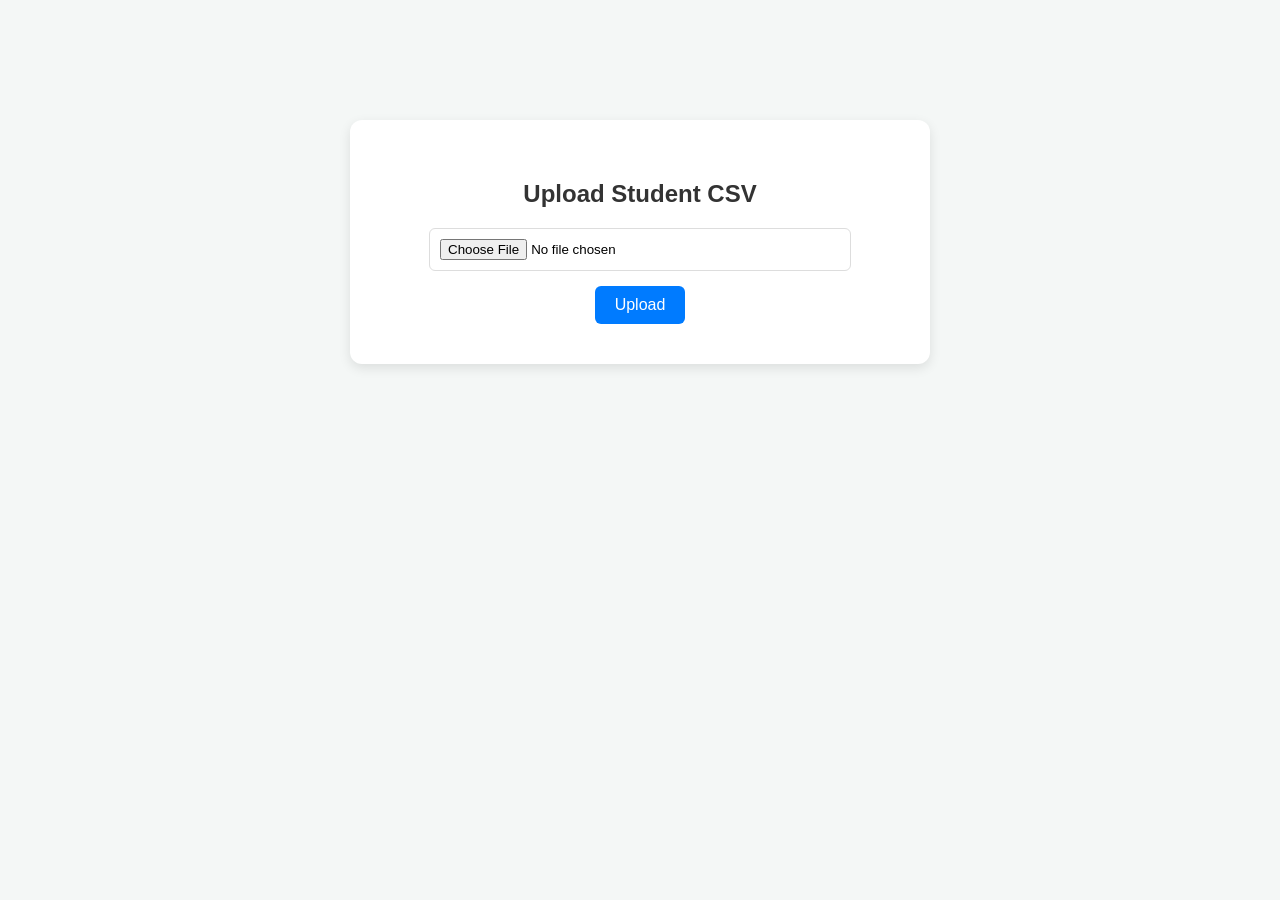
==== frontend/index.html @ 8189d9da "feat: implement student analytics dashboard with FastAPI backend and data visualization frontend" ====
<!DOCTYPE html>
<html>
<head>
    <title>Upload CSV</title>
    <link rel="stylesheet" href="style.css">
</head>
<body>

<div class="container">
    <h2>Upload Student CSV</h2>
    <input type="file" id="file" accept=".csv">
    <button onclick="uploadFile()">Upload</button>
</div>

<script>
async function uploadFile() {
    let file = document.getElementById("file").files[0];

    if (!file) {
        alert("Please select a file first");
        return;
    }

    if (!file.name.endsWith(".csv")) {
        alert("Invalid file format. Please upload a .csv file.");
        return;
    }

    let formData = new FormData();
    formData.append("file", file);

    try {
        let response = await fetch("http://127.0.0.1:8000/upload", {
            method: "POST",
            body: formData
        });

        let data = await response.json();

        if (response.ok && !data.error) {
            alert("Upload Successful! Redirecting to Dashboard...");
            window.location.href = "dashboard.html";
        } else {
            alert("Upload failed: " + (data.error || "Unknown error"));
        }
    } catch (e) {
        alert("Upload failed! Make sure the backend server is running.");
    }
}
</script>

</body>
</html>
---- frontend/style.css ----
body {
    font-family: 'Segoe UI', Tahoma, Geneva, Verdana, sans-serif;
    background-color: #f4f7f6;
    margin: 0;
    padding: 20px;
}

.container {
    background-color: white;
    padding: 40px;
    border-radius: 12px;
    box-shadow: 0 4px 12px rgba(0,0,0,0.1);
    text-align: center;
    width: 500px;
    margin: 100px auto;
}

h1, h2 {
    color: #333;
}

.dashboard-header {
    display: flex;
    justify-content: space-between;
    align-items: center;
    margin-bottom: 30px;
    background: white;
    padding: 20px 30px;
    border-radius: 12px;
    box-shadow: 0 2px 8px rgba(0,0,0,0.05);
}

.back-btn {
    text-decoration: none;
    background-color: #007bff;
    color: white;
    padding: 10px 20px;
    border-radius: 6px;
    font-weight: bold;
}

/* Dashboard Grid */
.dashboard-grid {
    display: grid;
    grid-template-columns: repeat(auto-fit, minmax(400px, 1fr));
    gap: 20px;
}

.card {
    background-color: white;
    padding: 25px;
    border-radius: 12px;
    box-shadow: 0 4px 12px rgba(0,0,0,0.05);
    text-align: center;
}

.search-card {
    grid-column: 1 / -1;
}

/* Forms & Tables */
input[type="file"] {
    padding: 10px;
    width: 80%;
    margin-bottom: 15px;
    border: 1px solid #ddd;
    border-radius: 6px;
}

.search-box {
    display: flex;
    justify-content: center;
    gap: 15px;
    margin-bottom: 25px;
    align-items: center;
}

.search-box input[type="text"] {
    padding: 10px;
    width: 300px;
    margin: 0;
    border: 1px solid #ccc;
    border-radius: 6px;
    font-size: 16px;
}

button {
    background-color: #007bff;
    color: white;
    padding: 10px 20px;
    border: none;
    border-radius: 6px;
    cursor: pointer;
    font-size: 16px;
}

button:hover {
    background-color: #0056b3;
}

.styled-table {
    width: 100%;
    border-collapse: collapse;
    margin-top: 15px;
}

.styled-table th, .styled-table td {
    padding: 12px;
    border-bottom: 1px solid #ddd;
}

.styled-table th {
    background-color: #f8f9fa;
}

/* Badge */
.badge {
    padding: 5px 10px;
    border-radius: 15px;
    color: white;
    font-weight: bold;
}
.badge-primary { background-color: #007bff; }

.error-msg {
    color: red;
    font-weight: bold;
}

.sgpa-list {
    list-style-type: none;
    padding: 0;
}
.sgpa-list li {
    padding: 5px 0;
    border-bottom: 1px solid #f0f0f0;
}
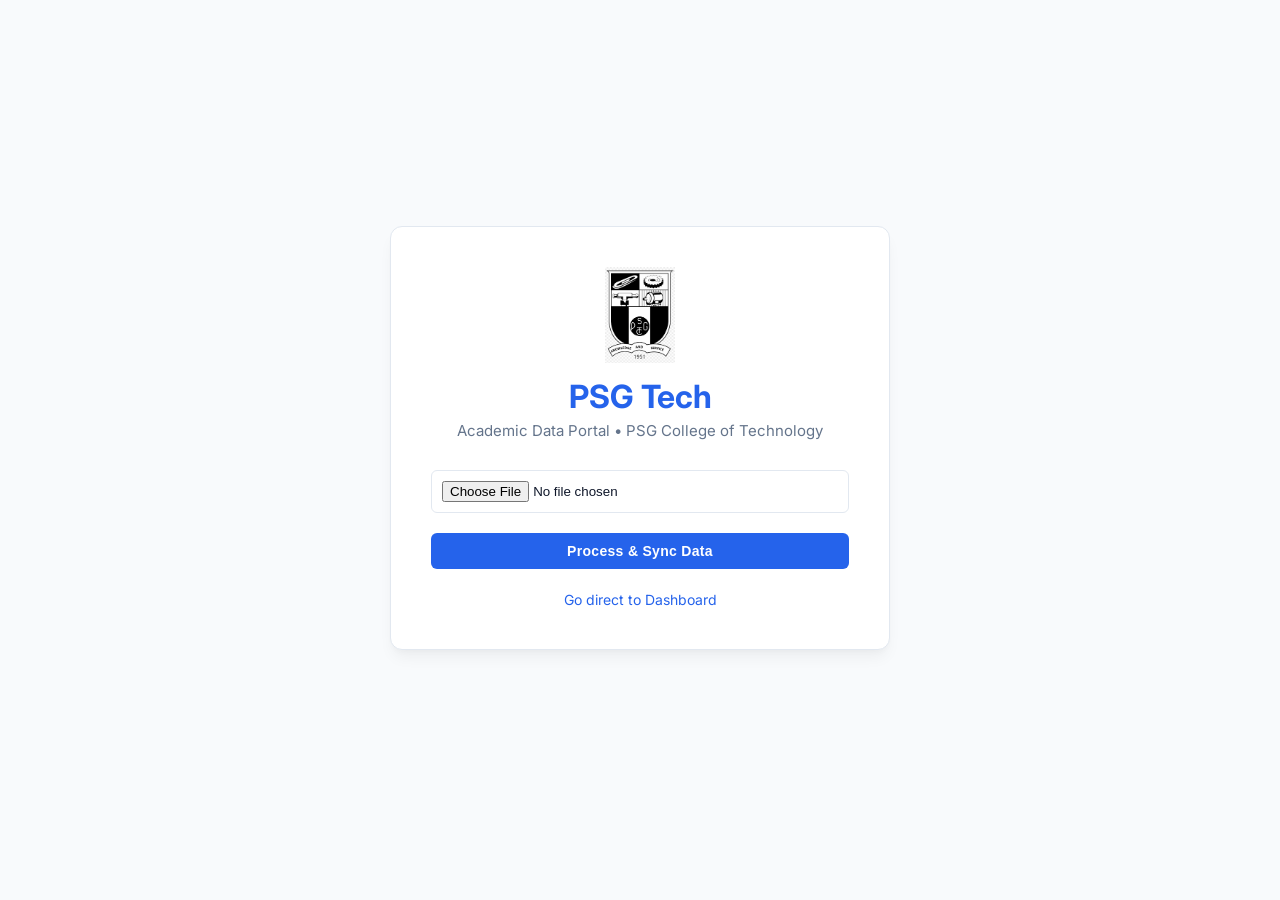
==== commit 8e3d42c3: "feat: implement full-stack student dashboard with interactive visualizations and data filtering capa" ====
--- a/frontend/index.html
+++ b/frontend/index.html
@@ -1,15 +1,25 @@
 <!DOCTYPE html>
 <html>
 <head>
-    <title>Upload CSV</title>
+    <title>PSG Tech | Data Portal</title>
+    <link href="https://fonts.googleapis.com/css2?family=Inter:wght@300;400;500;600;700&display=swap" rel="stylesheet">
+    <link rel="stylesheet" href="https://cdnjs.cloudflare.com/ajax/libs/font-awesome/6.4.0/css/all.min.css">
     <link rel="stylesheet" href="style.css">
 </head>
-<body>
-
-<div class="container">
-    <h2>Upload Student CSV</h2>
-    <input type="file" id="file" accept=".csv">
-    <button onclick="uploadFile()">Upload</button>
+<body class="light-mode">
+<div class="main-content" style="margin-left: 0; width: 100%; display: flex; justify-content: center; align-items: center; min-height: 100vh;">
+    <div class="card glass-card" style="width: 500px; text-align: center; padding: 40px;">
+        <div class="card-header" style="margin-bottom: 30px;">
+            <img src="logo.png" alt="PSGCT Logo" style="width: 70px; margin-bottom: 10px;">
+            <h1 style="color: var(--primary); margin-bottom: 5px;">PSG Tech</h1>
+            <p class="subtitle">Academic Data Portal &bull; PSG College of Technology</p>
+        </div>
+        <input type="file" id="file" accept=".csv" style="width: 100%; padding: 10px; border: 1px solid var(--border-color); border-radius: 6px; margin-bottom: 20px;">
+        <button class="btn btn-primary" style="width: 100%; justify-content: center;" onclick="uploadFile()">Process & Sync Data</button>
+        <div style="margin-top: 20px;">
+            <a href="dashboard.html" style="color: var(--primary); text-decoration: none; font-size: 14px;">Go direct to Dashboard</a>
+        </div>
+    </div>
 </div>
 
 <script>
--- a/frontend/style.css
+++ b/frontend/style.css
@@ -1,137 +1,315 @@
+:root {
+    /* Light Mode Tokens */
+    --bg-color: #f8fafc;
+    --sidebar-bg: linear-gradient(180deg, #0f172a 0%, #1e293b 100%);
+    --sidebar-text: #94a3b8;
+    --sidebar-active: #3b82f6;
+    --sidebar-active-bg: rgba(59, 130, 246, 0.15);
+    
+    --card-bg: #ffffff;
+    --text-main: #0f172a;
+    --text-muted: #64748b;
+    --border-color: #e2e8f0;
+    
+    --primary: #2563eb;
+    --primary-hover: #1d4ed8;
+    --success: #10b981;
+    --danger: #ef4444;
+    --warning: #f59e0b;
+
+    /* Shadows */
+    --shadow-sm: 0 1px 2px 0 rgba(0, 0, 0, 0.05);
+    --shadow-md: 0 4px 6px -1px rgba(0, 0, 0, 0.05), 0 2px 4px -1px rgba(0, 0, 0, 0.03);
+    --shadow-lg: 0 10px 15px -3px rgba(0, 0, 0, 0.05), 0 4px 6px -2px rgba(0, 0, 0, 0.025);
+}
+
+.dark-mode {
+    /* Dark Mode Tokens */
+    --bg-color: #0b0f19;
+    --sidebar-bg: linear-gradient(180deg, #090b14 0%, #0f172a 100%);
+    --sidebar-text: #94a3b8;
+    --sidebar-active: #60a5fa;
+    --sidebar-active-bg: rgba(96, 165, 250, 0.2);
+
+    --card-bg: #111827;
+    --text-main: #f1f5f9;
+    --text-muted: #94a3b8;
+    --border-color: #1f2937;
+    
+    --primary: #3b82f6;
+    --primary-hover: #60a5fa;
+
+    --shadow-md: 0 4px 6px -1px rgba(0, 0, 0, 0.3), 0 2px 4px -1px rgba(0, 0, 0, 0.2);
+    --shadow-lg: 0 10px 15px -3px rgba(0, 0, 0, 0.5), 0 4px 6px -2px rgba(0, 0, 0, 0.3);
+}
+
+* { margin: 0; padding: 0; box-sizing: border-box; }
+
 body {
-    font-family: 'Segoe UI', Tahoma, Geneva, Verdana, sans-serif;
-    background-color: #f4f7f6;
-    margin: 0;
-    padding: 20px;
-}
-
-.container {
-    background-color: white;
-    padding: 40px;
-    border-radius: 12px;
-    box-shadow: 0 4px 12px rgba(0,0,0,0.1);
-    text-align: center;
-    width: 500px;
-    margin: 100px auto;
-}
-
-h1, h2 {
-    color: #333;
-}
-
-.dashboard-header {
+    font-family: 'Inter', -apple-system, BlinkMacSystemFont, "Segoe UI", Roboto, sans-serif;
+    background-color: var(--bg-color);
+    color: var(--text-main);
     display: flex;
-    justify-content: space-between;
-    align-items: center;
-    margin-bottom: 30px;
-    background: white;
-    padding: 20px 30px;
-    border-radius: 12px;
-    box-shadow: 0 2px 8px rgba(0,0,0,0.05);
-}
-
-.back-btn {
-    text-decoration: none;
-    background-color: #007bff;
-    color: white;
-    padding: 10px 20px;
-    border-radius: 6px;
-    font-weight: bold;
-}
-
-/* Dashboard Grid */
-.dashboard-grid {
-    display: grid;
-    grid-template-columns: repeat(auto-fit, minmax(400px, 1fr));
-    gap: 20px;
-}
-
-.card {
-    background-color: white;
-    padding: 25px;
-    border-radius: 12px;
-    box-shadow: 0 4px 12px rgba(0,0,0,0.05);
-    text-align: center;
-}
-
-.search-card {
-    grid-column: 1 / -1;
-}
-
-/* Forms & Tables */
-input[type="file"] {
-    padding: 10px;
-    width: 80%;
-    margin-bottom: 15px;
-    border: 1px solid #ddd;
-    border-radius: 6px;
-}
-
-.search-box {
+    min-height: 100vh;
+    transition: background-color 0.4s ease, color 0.4s ease;
+}
+
+/* Sidebar */
+.sidebar {
+    width: 260px;
+    background: var(--sidebar-bg);
+    color: var(--sidebar-text);
+    padding: 24px 0;
     display: flex;
-    justify-content: center;
-    gap: 15px;
-    margin-bottom: 25px;
-    align-items: center;
-}
-
-.search-box input[type="text"] {
-    padding: 10px;
-    width: 300px;
-    margin: 0;
-    border: 1px solid #ccc;
-    border-radius: 6px;
-    font-size: 16px;
-}
-
-button {
-    background-color: #007bff;
-    color: white;
-    padding: 10px 20px;
-    border: none;
-    border-radius: 6px;
-    cursor: pointer;
-    font-size: 16px;
-}
-
-button:hover {
-    background-color: #0056b3;
-}
-
-.styled-table {
-    width: 100%;
-    border-collapse: collapse;
-    margin-top: 15px;
-}
-
-.styled-table th, .styled-table td {
-    padding: 12px;
-    border-bottom: 1px solid #ddd;
-}
-
-.styled-table th {
-    background-color: #f8f9fa;
-}
-
-/* Badge */
-.badge {
-    padding: 5px 10px;
-    border-radius: 15px;
-    color: white;
-    font-weight: bold;
-}
-.badge-primary { background-color: #007bff; }
-
-.error-msg {
-    color: red;
-    font-weight: bold;
-}
-
-.sgpa-list {
-    list-style-type: none;
-    padding: 0;
-}
-.sgpa-list li {
-    padding: 5px 0;
-    border-bottom: 1px solid #f0f0f0;
-}
+    flex-direction: column;
+    position: fixed;
+    height: 100vh;
+    box-shadow: 4px 0 24px rgba(0,0,0,0.05);
+    z-index: 10;
+}
+.sidebar .logo { 
+    padding: 0 24px 24px; 
+    border-bottom: 1px solid rgba(255,255,255,0.05); 
+    display: flex; align-items: center; gap: 12px;
+}
+.sidebar .logo i {
+    color: var(--sidebar-active);
+    font-size: 24px;
+}
+.sidebar .logo h2 { 
+    color: #fff; font-size: 20px; font-weight: 700; letter-spacing: -0.5px;
+}
+.nav-links { list-style: none; margin-top: 24px; flex-grow: 1; padding: 0 12px; }
+.nav-links li { margin-bottom: 4px; }
+.nav-links li a { 
+    color: var(--sidebar-text); 
+    text-decoration: none; 
+    display: flex; align-items: center; gap: 12px; 
+    font-weight: 500; 
+    padding: 12px 16px; 
+    border-radius: 8px;
+    transition: all 0.2s ease;
+}
+.nav-links li a:hover {
+    background-color: rgba(255,255,255,0.05);
+    color: #fff;
+}
+.nav-links li.active a { 
+    background-color: var(--sidebar-active-bg); 
+    color: var(--sidebar-active);
+    font-weight: 600;
+}
+.theme-toggle { padding: 24px; }
+.theme-toggle button { 
+    width: 100%; background: rgba(255,255,255,0.05); border: 1px solid rgba(255,255,255,0.1); 
+    color: #fff; padding: 12px; border-radius: 8px; cursor: pointer; transition: 0.3s; 
+    font-weight: 500; display: flex; justify-content: center; align-items: center; gap: 8px;
+}
+.theme-toggle button:hover { background: rgba(255,255,255,0.1); }
+
+/* Main Content */
+.main-content { 
+    margin-left: 260px; 
+    padding: 40px; 
+    width: calc(100% - 260px); 
+}
+
+/* Header */
+.top-header { 
+    display: flex; justify-content: space-between; align-items: flex-end; 
+    margin-bottom: 32px; 
+}
+.top-header h1 { 
+    font-size: 32px; font-weight: 800; margin-bottom: 8px; letter-spacing: -1px;
+    background: linear-gradient(90deg, var(--text-main), var(--text-muted));
+    -webkit-background-clip: text;
+    -webkit-text-fill-color: transparent;
+}
+.subtitle { color: var(--text-muted); font-size: 15px; font-weight: 400; }
+
+/* Buttons */
+.btn { 
+    padding: 10px 20px; border: none; border-radius: 6px; font-weight: 600; 
+    cursor: pointer; transition: all 0.2s; display: inline-flex; align-items: center; gap: 8px; 
+    font-size: 14px; letter-spacing: 0.3px;
+}
+.btn-primary { background-color: var(--primary); color: white; }
+.btn-primary:hover { background-color: var(--primary-hover); transform: translateY(-1px); box-shadow: var(--shadow-md); }
+.premium-shadow { box-shadow: 0 6px 12px rgba(37, 99, 235, 0.2); }
+
+.btn-secondary { background-color: var(--card-bg); color: var(--text-main); border: 1px solid var(--border-color); }
+.btn-secondary:hover { background-color: var(--bg-color); }
+.btn-text { background: transparent; color: var(--text-muted); padding: 5px 10px; font-size: 13px; }
+.btn-text:hover { color: var(--text-main); text-decoration: underline; }
+
+/* Cards Defaults */
+.card { 
+    background-color: var(--card-bg); border-radius: 12px; padding: 24px; 
+    box-shadow: var(--shadow-lg); border: 1px solid var(--border-color); 
+    margin-bottom: 24px; 
+}
+.card h3 { 
+    margin-bottom: 20px; font-size: 17px; color: var(--text-main); font-weight: 700;
+}
+
+/* Filters */
+.filter-section {
+    padding: 20px 24px;
+}
+.filter-header { display: flex; justify-content: space-between; align-items: center; margin-bottom: 15px; }
+.filter-header h3 { margin: 0; border: none; padding: 0; }
+.filter-controls { display: flex; gap: 24px; align-items: flex-end; flex-wrap: wrap; }
+.filter-group { display: flex; flex-direction: column; gap: 8px; flex: 1; min-width: 200px; }
+.filter-group label { font-size: 11px; font-weight: 700; color: var(--text-muted); text-transform: uppercase; letter-spacing: 1px; }
+select { 
+    padding: 12px 16px; border-radius: 8px; border: 1px solid var(--border-color); 
+    background-color: var(--bg-color); color: var(--text-main); font-size: 14px; 
+    font-weight: 500; outline: none; appearance: none;
+    background-image: url("data:image/svg+xml;charset=US-ASCII,%3Csvg%20xmlns%3D%22http%3A%2F%2Fwww.w3.org%2F2000%2Fsvg%22%20width%3D%22292.4%22%20height%3D%22292.4%22%3E%3Cpath%20fill%3D%22%2364748b%22%20d%3D%22M287%2069.4a17.6%2017.6%200%200%200-13-5.4H18.4c-5%200-9.3%201.8-12.9%205.4A17.6%2017.6%200%200%200%200%2082.2c0%205%201.8%209.3%205.4%2012.9l128%20127.9c3.6%203.6%207.8%205.4%2012.8%205.4s9.2-1.8%2012.8-5.4L287%2095c3.5-3.5%205.4-7.8%205.4-12.8%200-5-1.9-9.2-5.5-12.8z%22%2F%3E%3C%2Fsvg%3E");
+    background-repeat: no-repeat; background-position: right 16px top 50%; background-size: 10px auto;
+}
+select:focus { border-color: var(--primary); box-shadow: 0 0 0 3px rgba(37,99,235,0.1); }
+
+/* KPI Grid */
+.kpi-grid { display: grid; grid-template-columns: repeat(4, 1fr); gap: 24px; margin-bottom: 32px; }
+.kpi-card { 
+    padding: 24px; border-radius: 12px; position: relative; overflow: hidden;
+    display: flex; justify-content: space-between; align-items: flex-start;
+    box-shadow: var(--shadow-md); border: 1px solid var(--border-color);
+}
+.kpi-content { z-index: 2; position: relative; }
+.kpi-content p { font-size: 12px; font-weight: 700; text-transform: uppercase; letter-spacing: 1px; opacity: 0.8; margin-bottom: 8px;}
+.kpi-content h2 { font-size: 36px; font-weight: 800; margin: 0 0 8px 0; letter-spacing: -1px; }
+
+.kpi-icon { 
+    position: absolute; right: -15px; bottom: -15px;
+    font-size: 80px; opacity: 0.15; z-index: 1; transform: rotate(-10deg);
+}
+
+.trend { font-size: 13px; font-weight: 600; display: inline-flex; align-items: center; gap: 4px; padding: 4px 10px; border-radius: 20px; background: rgba(255,255,255,0.5); }
+.dark-mode .trend { background: rgba(0,0,0,0.2); }
+
+/* Enterprise KPI Colors */
+.stat-blue { background: linear-gradient(135deg, #eff6ff 0%, #dbeafe 100%); color: #1e3a8a; border-color: #bfdbfe; }
+.stat-purple { background: linear-gradient(135deg, #f5f3ff 0%, #ede9fe 100%); color: #4c1d95; border-color: #ddd6fe; }
+.stat-green { background: linear-gradient(135deg, #f0fdf4 0%, #dcfce7 100%); color: #14532d; border-color: #bbf7d0; }
+.stat-orange { background: linear-gradient(135deg, #fffbeb 0%, #fef3c7 100%); color: #92400e; border-color: #fde68a; }
+
+.dark-mode .stat-blue { background: linear-gradient(135deg, #1e3a8a 0%, #172554 100%); color: #bfdbfe; border-color: #1e40af;}
+.dark-mode .stat-purple { background: linear-gradient(135deg, #4c1d95 0%, #2e1065 100%); color: #ddd6fe; border-color: #5b21b6;}
+.dark-mode .stat-green { background: linear-gradient(135deg, #14532d 0%, #052e16 100%); color: #bbf7d0; border-color: #166534;}
+.dark-mode .stat-orange { background: linear-gradient(135deg, #78350f 0%, #451a03 100%); color: #fde68a; border-color: #92400e;}
+
+.stat-blue .trend { color: #1d4ed8; }
+.stat-purple .trend { color: #6d28d9; }
+.stat-green .trend { color: #15803d; }
+.stat-orange .trend { color: #b45309; }
+
+.dark-mode .stat-blue .trend { color: #60a5fa; }
+.dark-mode .stat-purple .trend { color: #a78bfa; }
+.dark-mode .stat-green .trend { color: #4ade80; }
+.dark-mode .stat-orange .trend { color: #fbbf24; }
+
+/* Alerts */
+.alerts-section { display: flex; flex-direction: column; gap: 12px; margin-bottom: 32px; }
+.alert-banner { 
+    display: flex; align-items: center; gap: 12px; padding: 16px 20px; 
+    border-radius: 8px; font-size: 14px; font-weight: 500;
+    box-shadow: var(--shadow-sm); border: 1px solid transparent; 
+}
+.alert-danger { background-color: #fef2f2; color: #991b1b; border-color: #fecaca; }
+.alert-warning { background-color: #fffbeb; color: #92400e; border-color: #fde68a; }
+.dark-mode .alert-danger { background-color: rgba(153, 27, 27, 0.1); color: #fca5a5; border-color: rgba(248, 113, 113, 0.2); }
+.dark-mode .alert-warning { background-color: rgba(146, 64, 14, 0.1); color: #fcd34d; border-color: rgba(251, 191, 36, 0.2); }
+
+/* Charts Grid */
+.charts-grid { display: grid; grid-template-columns: 2fr 1fr; gap: 24px; margin-bottom: 32px; }
+.chart-card { background-color: var(--card-bg); padding: 24px; border-radius: 12px; border: 1px solid var(--border-color); box-shadow: var(--shadow-lg); }
+.chart-card h3 { font-size: 16px; margin-bottom: 20px; color: var(--text-main); font-weight: 700; pb: 10px; border-bottom: 1px solid var(--border-color); padding-bottom: 15px;}
+.chart-container { position: relative; height: 320px; width: 100%; }
+.chart-card.half .chart-container { height: 260px; }
+
+/* Tabs Layout */
+.tabs-header { display: flex; gap: 15px; margin-bottom: 24px; border-bottom: 1px solid var(--border-color); padding-bottom: 10px; }
+.tab-btn { background: transparent; border: none; font-size: 15px; font-weight: 600; color: var(--text-muted); padding: 10px 15px; cursor: pointer; border-radius: 8px; transition: 0.2s; display: flex; align-items: center; gap: 8px;}
+.tab-btn:hover { background-color: var(--bg-color); color: var(--text-main); }
+.tab-btn.active { background-color: var(--sidebar-active-bg); color: var(--primary); }
+.tab-content { display: none; animation: fadeIn 0.3s ease-in; }
+.tab-content.active { display: block; }
+@keyframes fadeIn { from { opacity: 0; transform: translateY(5px); } to { opacity: 1; transform: translateY(0); } }
+
+/* Difficulty List */
+.difficulty-list { display: flex; flex-direction: column; gap: 12px; max-height: 260px; overflow-y: auto; padding-right: 5px;}
+.difficulty-list::-webkit-scrollbar { width: 6px; }
+.difficulty-list::-webkit-scrollbar-thumb { background: var(--border-color); border-radius: 10px; }
+.diff-item { display: flex; justify-content: space-between; padding: 12px 16px; background-color: var(--bg-color); border-radius: 8px; font-size: 14px; align-items: center; border: 1px solid var(--border-color);}
+.diff-item .subject { font-weight: 600; color: var(--text-main); }
+.diff-item .score { display: inline-block; padding: 4px 10px; border-radius: 12px; background: rgba(0,0,0,0.05); font-weight: 600; font-size: 12px;}
+.diff-hard { border-left: 4px solid var(--danger); }
+.diff-medium { border-left: 4px solid var(--warning); }
+.diff-easy { border-left: 4px solid var(--success); }
+.diff-hard .score { color: var(--danger); background: rgba(239,68,68,0.1); }
+.diff-medium .score { color: var(--warning); background: rgba(245,158,11,0.1); }
+.diff-easy .score { color: var(--success); background: rgba(16,185,129,0.1); }
+
+/* Bottom Grid */
+.bottom-grid { display: grid; grid-template-columns: 1fr 1fr; gap: 24px; }
+
+/* Tables */
+.enterprise-table { width: 100%; border-collapse: collapse; text-align: left; }
+.enterprise-table th { padding: 16px 12px; background-color: var(--bg-color); color: var(--text-muted); font-size: 12px; font-weight: 700; text-transform: uppercase; letter-spacing: 0.5px; border-bottom: 2px solid var(--border-color); }
+.enterprise-table td { padding: 16px 12px; border-bottom: 1px solid var(--border-color); font-size: 14px; }
+.enterprise-table tr:hover td { background-color: var(--bg-color); }
+.badge { padding: 6px 10px; border-radius: 6px; font-size: 12px; font-weight: 700; }
+.badge-top { background-color: rgba(16, 185, 129, 0.1); color: var(--success); }
+.dark-mode .badge-top { background-color: rgba(16, 185, 129, 0.2); }
+
+/* Compare Section */
+.compare-card .subtitle { margin-bottom: 24px; padding-bottom: 15px; border-bottom: 1px solid var(--border-color); }
+.compare-controls { display: flex; gap: 15px; align-items: center; margin-bottom: 24px; }
+.compare-controls select { flex: 1; }
+.compare-controls .vs { font-weight: bold; color: var(--text-muted); font-size: 14px; background: var(--bg-color); padding: 8px 12px; border-radius: 20px; }
+.compare-stats { display: flex; justify-content: space-between; margin-bottom: 20px; }
+.student-stat h4 { margin-bottom: 8px; color: var(--primary); font-size: 16px; }
+.student-stat.right h4 { color: var(--danger); text-align: right; }
+.stat-box { font-size: 20px; font-weight: 800; padding: 12px 16px; background: var(--bg-color); border-radius: 8px; display: inline-block; border: 1px solid var(--border-color); }
+
+/* Interactive Pass/Fail Component */
+.pf-interactive { display: flex; flex-direction: column; justify-content: center; height: 100%; gap: 30px; padding: 10px; }
+.pf-stats { display: flex; justify-content: space-between; gap: 20px; }
+.pf-card { flex: 1; padding: 25px 20px; border-radius: 12px; cursor: pointer; transition: 0.3s; box-shadow: var(--shadow-sm); border: 2px solid transparent;}
+.pf-card:hover { transform: translateY(-3px); box-shadow: var(--shadow-md); }
+.pf-card-pass { background: rgba(16, 185, 129, 0.1); color: var(--success); }
+.pf-card-pass:hover { border-color: rgba(16, 185, 129, 0.4); }
+.pf-card-fail { background: rgba(239, 68, 68, 0.1); color: var(--danger); }
+.pf-card-fail:hover { border-color: rgba(239, 68, 68, 0.4); }
+.pf-card h4 { font-size: 16px; margin-bottom: 8px; opacity: 0.9; font-weight: 700; text-transform: uppercase; letter-spacing: 1px;}
+.pf-card h2 { font-size: 40px; font-weight: 800; margin: 0; }
+.pf-bar-container { width: 100%; height: 30px; border-radius: 15px; display: flex; overflow: hidden; background: var(--bg-color); box-shadow: inset 0 2px 4px rgba(0,0,0,0.05);}
+.pf-bar-pass { background: var(--success); transition: width 1s ease-in-out; display:flex; align-items:center; justify-content:center; color:white; font-size:12px; font-weight:bold; text-shadow: 0 1px 2px rgba(0,0,0,0.2);}
+.pf-bar-fail { background: var(--danger); transition: width 1s ease-in-out; display:flex; align-items:center; justify-content:center; color:white; font-size:12px; font-weight:bold; text-shadow: 0 1px 2px rgba(0,0,0,0.2);}
+
+/* Upload page matching */
+.container { background-color: var(--card-bg); color: var(--text-main); }
+.glass-card .subtitle { color: var(--text-muted); margin-top: 5px; }
+
+/* Font Awesome fallbacks */
+i { font-style: normal; }
+
+/* Right Sidebar Compare Module */
+.right-sidebar {
+    position: fixed; top: 0; right: 0; width: 450px; height: 100vh;
+    background-color: var(--card-bg); color: var(--text-main);
+    box-shadow: -10px 0 30px rgba(0,0,0,0.1); z-index: 1000;
+    transform: translateX(100%); transition: transform 0.4s cubic-bezier(0.16, 1, 0.3, 1);
+    overflow-y: auto; overflow-x: hidden;
+}
+.right-sidebar.open { transform: translateX(0); }
+.sidebar-header { display: flex; justify-content: space-between; align-items: center; padding: 24px; border-bottom: 1px solid var(--border-color); }
+.sidebar-header h3 { font-size: 18px; font-weight: 800; color: var(--text-main); }
+.compare-card { padding: 24px; }
+.compare-controls { display: flex; flex-direction: column; gap: 15px; margin-bottom: 24px; }
+.compare-controls select { width: 100%; }
+.compare-controls .vs { text-align: center; font-weight: 800; font-size: 16px; color: var(--text-muted); margin: 0; padding: 0; background: transparent; }
+.sgpa-container table th { padding: 10px; background-color: rgba(0,0,0,0.02); }
+.sgpa-container table td { padding: 10px; }
